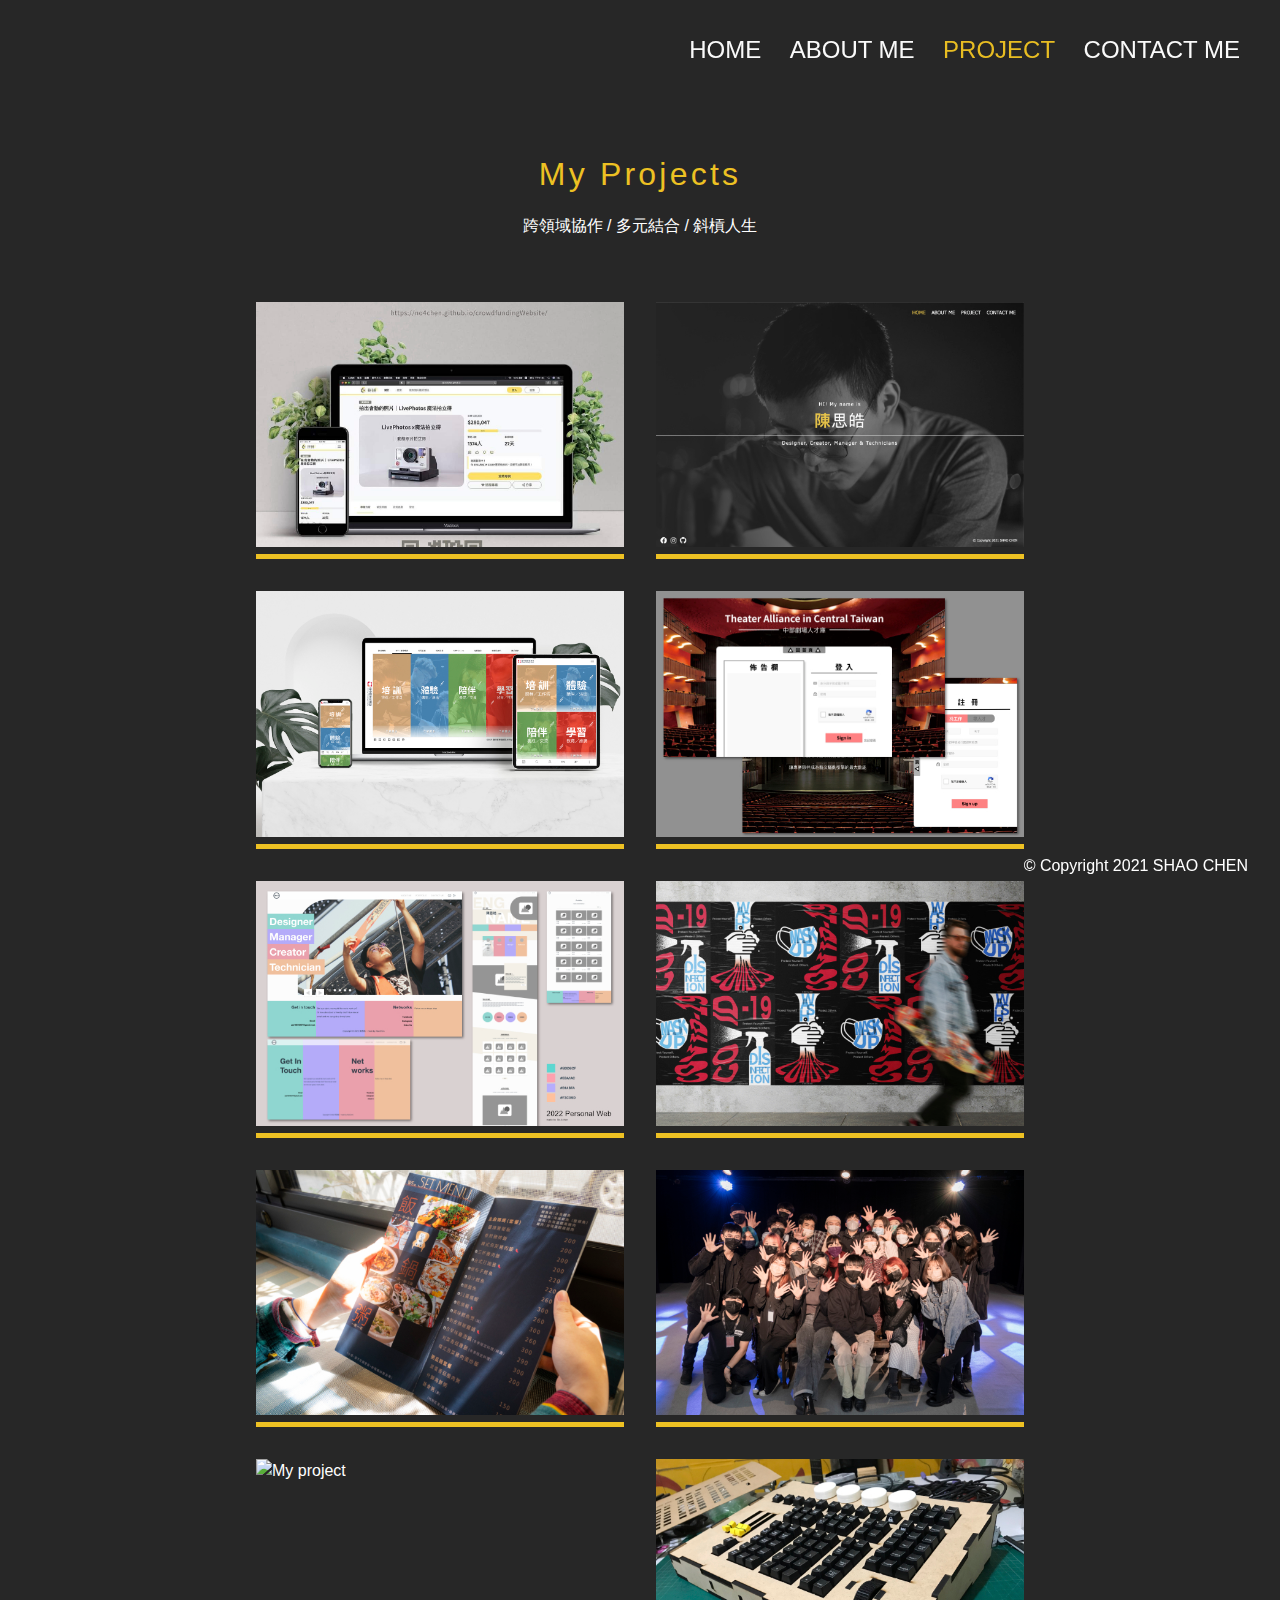
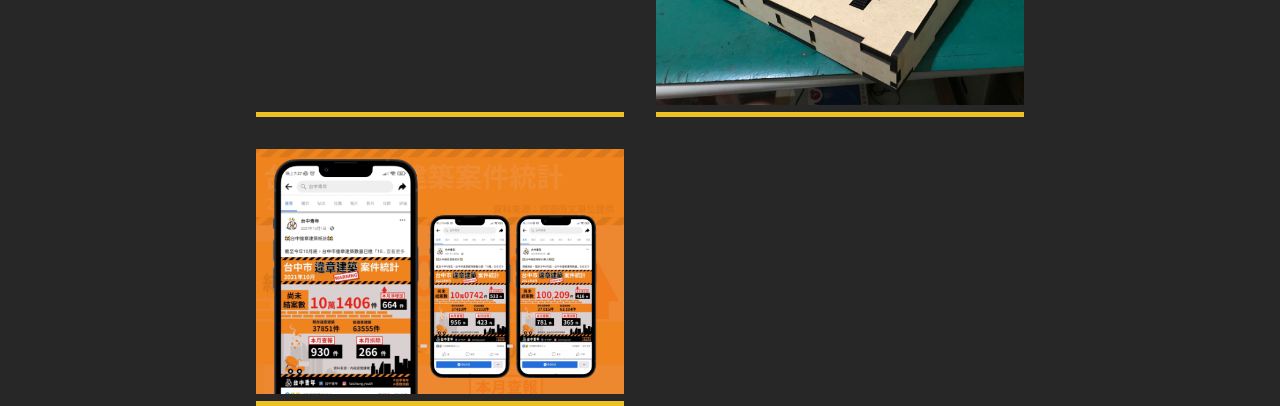
==== project.html @ 05e2f8ed "new" ====
<!DOCTYPE html>
<html lang="en">
<head>
    <meta charset="UTF-8">
    <meta http-equiv="X-UA-Compatible" content="IE=edge">
    <meta name="viewport" content="width=device-width, initial-scale=1.0">
    <title>No.4Chen Project</title>
    <link rel="stylesheet" href="css/main.css">
    <link rel="icon" href="img/webIcon.ico" type="image/x-icon">
</head>
<body>
    <header>
        <div class="menu-btn">
            <span class="menu-btn_burger"></span>
        </div>

        <nav class="nav">
            <ul class="menu-nav">
                <li class="menu-nav_item">
                    <a href="index.html" class="menu-nav_link">Home</a>
                </li>
                <li class="menu-nav_item ">
                    <a href="about.html" class="menu-nav_link">About me</a>
                </li>
                <li class="menu-nav_item active">
                    <a href="project.html" class="menu-nav_link">Project</a>
                </li>
                <li class="menu-nav_item">
                    <a href="contact.html" class="menu-nav_link">Contact me</a>
                </li>
            </ul>
        </nav>
    </header>

    <main>
        <section class="projects">
            <div class="project_bio-image">
                <div class="project_bio">
                    <h2 class="text-secondary">My Projects</h2>
                    <p>跨領域協作 / 多元結合 / 斜槓人生</p>
                </div>
            </div>
            <div class="project_items">
                <!--1-->
                <div class="project_item">
                    <img src="img//project-01.jpg" alt="My project">
                    <div class="project_btns">
                        <h3 class="project_btn">
                            募資網站 <br>(RWD)
                        </h3>
                        <div class="project_btn">
                            <p>HTML</p>
                            <p>CSS</p>
                            <p>Bootstrap</p>
                        </div>
                        <a href="https://no4chen.github.io/crowdfundingWeb/" class="project_btn" target="_blank">
                            <i class="fab fa-github">Github</i>
                        </a>
                    </div>
                </div>
                <!--3-->
                <div class="project_item">
                    <img src="img//project-03.jpg" alt="My project">
                    <div class="project_btns">
                        <h3 class="project_btn">
                            Personal Web <br> 2021 
                        </h3>
                        <div class="project_btn">
                            <p>HTML</p>
                            <p>CSS</p>
                            <p>Ps</p>
                        </div>
                        <a href="#!" class="project_btn" target="_blank">
                            <i class="fab fa-github">Github</i>
                        </a>
                    </div>
                </div>
                <!--2-->
                <div class="project_item">
                    <img src="img//project-02.jpg" alt="My project">
                    <div class="project_btns">
                        <h3 class="project_btn">
                            Landing page <br> 探索學習網站
                        </h3>
                        <div class="project_btn">
                            <p>XD</p>
                            <p>Ps</p>
                        </div>
                        <a href="#!" class="project_btn" target="_blank">
                            <i class="fab fa-github">Github</i>
                        </a>
                    </div>
                </div>
                <!--4-->
                <div class="project_item">
                    <img src="img//project-04.jpg" alt="My project">
                    <div class="project_btns">
                        <h3 class="project_btn">
                            LogIn Page<br>註冊/登入網頁
                        </h3>
                        <div class="project_btn">
                            <p>XD</p>
                            <p>Ps</p>
                        </div>
                        <a href="https://github.com/no4chen/crowdfundingWebsite" class="project_btn" target="_blank">
                            <i class="fab fa-github">Github</i>
                        </a>
                    </div>
                </div>
                <!--5-->
                <div class="project_item">
                    <img src="img//project-05.jpg" alt="My project">
                    <div class="project_btns">
                        <h3 class="project_btn">
                            Personal Web<br>2022 <small>(ING)</small>
                        </h3>
                        <div class="project_btn">
                            <p>XD</p>
                            <p>Ps</p>
                        </div>
                        <a href="https://github.com/no4chen/crowdfundingWebsite" class="project_btn" target="_blank">
                            <i class="fab fa-github">Github</i>
                        </a>
                    </div>
                </div>
                <!--6-->
                <div class="project_item">
                    <img src="img//project-06.jpg" alt="My project">
                    <div class="project_btns">
                        <h3 class="project_btn">
                            Poster Design <br> 防疫宣導 海報 
                        </h3>
                        <div class="project_btn">
                            <p>Ai</p>
                            <p>Ps</p>
                        </div>
                        <a href="https://www.facebook.com/No4chen/posts/2609569512511268" class="project_btn" target="_blank">
                            <i class="fab fa-facebook">Facebook</i>
                        </a>
                    </div>
                </div>
                <!--7-->
                <div class="project_item">
                    <img src="img//project-07.jpg" alt="My project">
                    <div class="project_btns">
                        <h3 class="project_btn">
                            Menu Design <br> 51巷咖啡餐館 菜單 
                        </h3>
                        <div class="project_btn">
                            <p>Id</p>
                            <p>Ai</p>
                            <p>Ps</p>
                        </div>
                        <a href="https://www.facebook.com/No4chen/posts/2605249862943233" class="project_btn" target="_blank">
                            <i class="fab fa-facebook">Facebook</i>
                        </a>
                    </div>
                </div>
                <!--8-->
                <div class="project_item">
                    <img src="img//project-08.jpg" alt="My project">
                    <div class="project_btns">
                        <h3 class="project_btn">
                            Events Photograph <br> 1997劇團《仨》演出 
                        </h3>
                        <div class="project_btn">
                            <p>攝影</p>
                            <p>Lr</p>
                            <p>Ps</p>
                        </div>
                        <a href="https://www.instagram.com/p/CZWMiVXLqOg/?utm_source=ig_web_copy_link" class="project_btn" target="_blank">
                            <i class="fab fa-instagram-square">1997劇團IG 貼文</i>
                        </a>
                    </div>
                </div>
                <!--9-->
                <div class="project_item">
                    <img src="img//project-09.jpg" alt="My project">
                    <div class="project_btns">
                        <h3 class="project_btn">
                            Landing page <br> 大彰青商會 壘球隊 
                        </h3>
                        <div class="project_btn">
                            <p>Ai</p>
                        </div>
                        <a href="https://www.facebook.com/%E5%A4%A7%E5%BD%B0%E5%9C%8B%E9%9A%9B%E9%9D%92%E5%B9%B4%E5%95%86%E6%9C%83-383423425556168/" class="project_btn" target="_blank">
                            <i class="fab fa-facebook">大彰青商會FB</i>
                        </a>
                    </div>
                </div>
                <!--10-->
                <div class="project_item">
                    <img src="img//project-10.jpg" alt="My project">
                    <div class="project_btns">
                        <h3 class="project_btn">
                            Arduino Project <br> EOS Family 軟體模擬控制台 
                        </h3>
                        <div class="project_btn">
                            <p>Arduino</p>
                            <p>ETC Lighting</p>
                        </div>
                        <a href="https://www.instagram.com/p/CO5g5ewHOEz/" class="project_btn" target="_blank">
                            <i class="fab fa-instagram-square">Instagram</i>
                        </a>
                    </div>
                </div>
                <!--11-->
                <div class="project_item">
                    <img src="img//project-11.jpg" alt="My project">
                    <div class="project_btns">
                        <h3 class="project_btn">
                            Design <br> 社群圖卡設計 
                        </h3>
                        <div class="project_btn">
                            <p>Ai</p>
                        </div>
                        <a href="https://www.instagram.com/p/CO5g5ewHOEz/" class="project_btn" target="_blank">
                            <i class="fab fa-instagram-square">Instagram</i>
                        </a>
                    </div>
                </div>
            </div>

            <div class="socialIcons">
                <a href="https://www.facebook.com/No4Chen/" target="_blank">
                    <i class="fab fa-facebook fa-2x"></i>                  
                </a>
                <a href="https://www.instagram.com/howardchen_328/" target="_blank">
                     <i class="fab fa-instagram fa-2x"></i>
                </a>
                <a href="https://github.com/no4chen" target="_blank">
                    <i class="fab fa-github fa-2x"></i>
                </a> 
            </div>
        </section>
    </main>

    <footer>&copy Copyright 2021 SHAO CHEN</footer>
    
    <script src="js/main.js"></script>
    <script src="https://kit.fontawesome.com/f2e0b5dc8e.js" crossorigin="anonymous"></script>
</body>
</html>
---- css/main.css ----
* {
  -webkit-box-sizing: border-box;
          box-sizing: border-box;
  margin: 0;
  padding: 0;
}

.home {
  height: 100%;
  padding-top: 40vh;
  overflow: hidden;
  -webkit-box-align: center;
      -ms-flex-align: center;
          align-items: center;
  text-align: center;
  background: -webkit-gradient(linear, left top, right top, from(rgba(39, 39, 39, 0.9)), to(rgba(39, 39, 39, 0.3))), url(../img/model-1.jpg) center bottom;
  background: linear-gradient(to right, rgba(39, 39, 39, 0.9), rgba(39, 39, 39, 0.3)), url(../img/model-1.jpg) center bottom;
  background-size: cover;
}

.home-Name {
  font-size: 5rem;
  padding-bottom: 1rem;
  margin-bottom: 1rem;
  border-bottom: 2px solid #fff;
}

.home-Name-last {
  color: #edc123;
  font-weight: 700;
}

.menu-btn {
  position: absolute;
  z-index: 1;
  right: 1rem;
  top: 1rem;
  height: 20px;
  width: 28px;
  cursor: pointer;
  -webkit-transition: all 0.5s ease-in-out;
  transition: all 0.5s ease-in-out;
}

.menu-btn_burger {
  position: absolute;
  right: 0;
  top: 0.5rem;
  width: 28px;
  height: 3px;
  background: #fff;
  -webkit-transition: all 0.5s ease-in-out;
  transition: all 0.5s ease-in-out;
}

.menu-btn_burger::before {
  content: "";
  position: absolute;
  top: -8px;
  width: 28px;
  height: 3px;
  background: #fff;
  -webkit-transition: all 0.5s ease-in-out;
  transition: all 0.5s ease-in-out;
}

.menu-btn_burger::after {
  content: "";
  position: absolute;
  top: 8px;
  width: 20px;
  height: 3px;
  background: #fff;
  -webkit-transition: all 0.5s ease-in-out;
  transition: all 0.5s ease-in-out;
}

.menu-btn_burger.open {
  -webkit-transform: rotate(720deg);
          transform: rotate(720deg);
  background: transparent;
}

.menu-btn_burger.open::before {
  -webkit-transform: rotate(45deg) translate(5px, 8px);
          transform: rotate(45deg) translate(5px, 8px);
}

.menu-btn_burger.open::after {
  width: 28px;
  -webkit-transform: rotate(-45deg) translate(3px, -7px);
          transform: rotate(-45deg) translate(3px, -7px);
}

.nav {
  position: fixed;
  top: 0;
  left: 0;
  width: 100vw;
  opacity: 0.98;
  visibility: hidden;
}

.nav.open {
  visibility: visible;
}

.nav .menu-nav {
  display: -webkit-box;
  display: -ms-flexbox;
  display: flex;
  -webkit-box-orient: vertical;
  -webkit-box-direction: normal;
      -ms-flex-flow: column wrap;
          flex-flow: column wrap;
  -webkit-box-align: center;
      -ms-flex-align: center;
          align-items: center;
  -webkit-box-pack: center;
      -ms-flex-pack: center;
          justify-content: center;
  height: 100vh;
  overflow: hidden;
  background: #272727;
  list-style-type: none;
  padding-right: 1rem;
  -webkit-transform: translateY(-100%);
          transform: translateY(-100%);
  -webkit-transition: all 0.5s ease-in-out;
  transition: all 0.5s ease-in-out;
}

.nav .menu-nav.open {
  -webkit-transform: translateY(0);
          transform: translateY(0);
}

.nav .menu-nav_item {
  -webkit-transform: translateX(100vw);
          transform: translateX(100vw);
  -webkit-transition: all 0.5s ease-in-out;
  transition: all 0.5s ease-in-out;
}

.nav .menu-nav_item.open {
  -webkit-transform: translateX(0);
          transform: translateX(0);
}

.nav .menu-nav_item.active > a {
  color: #edc123;
}

.nav .menu-nav_link {
  display: inline-block;
  font-size: 2rem;
  text-transform: uppercase;
  padding: 2rem 0;
  font-weight: 300;
  -webkit-transition: all 0.5s ease-in-out;
  transition: all 0.5s ease-in-out;
}

.nav .menu-nav_link:hover {
  color: #edc123;
}

.menu-nav_item:nth-child(1) {
  -webkit-transition-delay: 0.25s;
          transition-delay: 0.25s;
}

.menu-nav_item:nth-child(2) {
  -webkit-transition-delay: 0.35s;
          transition-delay: 0.35s;
}

.menu-nav_item:nth-child(3) {
  -webkit-transition-delay: 0.45s;
          transition-delay: 0.45s;
}

.menu-nav_item:nth-child(4) {
  -webkit-transition-delay: 0.55s;
          transition-delay: 0.55s;
}

.about {
  padding-bottom: 2rem;
}

.about_bio-image {
  height: 30vh;
  width: 100%;
  background: -webkit-gradient(linear, left top, right top, from(rgba(39, 39, 39, 0.9)), to(rgba(39, 39, 39, 0.3))), url(../img/model-1.jpg) center center;
  background: linear-gradient(to right, rgba(39, 39, 39, 0.9), rgba(39, 39, 39, 0.3)), url(../img/model-1.jpg) center center;
  background-size: cover;
  display: -webkit-box;
  display: -ms-flexbox;
  display: flex;
  -webkit-box-orient: vertical;
  -webkit-box-direction: normal;
      -ms-flex-direction: column;
          flex-direction: column;
  -webkit-box-align: center;
      -ms-flex-align: center;
          align-items: center;
  -webkit-box-pack: end;
      -ms-flex-pack: end;
          justify-content: flex-end;
}

.about_bio-image .text-secondary {
  font-size: 2rem;
  padding-bottom: 1rem;
}

.about_bio-image p {
  -webkit-margin-after: 2rem;
          margin-block-end: 2rem;
}

.about_bio {
  width: 80%;
  text-align: center;
}

.about .jobs {
  width: 60vw;
  margin: 2rem auto 0 auto;
  display: -ms-grid;
  display: grid;
  -ms-grid-columns: 1fr;
      grid-template-columns: 1fr;
  grid-gap: 2rem;
}

.about .jobs-job {
  background: #414141;
  padding: 0.5rem;
  border-bottom: 5px solid #edc123;
}

.about .jobs-job h2, .about .jobs-job h3 {
  margin: 0.5rem 0;
}

.about .jobs-job h4 {
  font-size: 0.75rem;
  margin-bottom: 1rem;
  color: #afafaf;
}

.about .jobs-content {
  margin-left: 1.5rem;
  font-weight: 300;
}

.about footer {
  -webkit-transform: rotate(90deg) translate(-3rem, -5rem);
          transform: rotate(90deg) translate(-3rem, -5rem);
}

.project {
  padding-bottom: 2rem;
}

.project_bio-image {
  height: 30vh;
  width: 100%;
  background: -webkit-gradient(linear, left top, right top, from(rgba(39, 39, 39, 0.9)), to(rgba(39, 39, 39, 0.3))), url(../img/model-1.jpg) center center;
  background: linear-gradient(to right, rgba(39, 39, 39, 0.9), rgba(39, 39, 39, 0.3)), url(../img/model-1.jpg) center center;
  background-size: cover;
  display: -webkit-box;
  display: -ms-flexbox;
  display: flex;
  -webkit-box-orient: vertical;
  -webkit-box-direction: normal;
      -ms-flex-direction: column;
          flex-direction: column;
  -webkit-box-align: center;
      -ms-flex-align: center;
          align-items: center;
  -webkit-box-pack: end;
      -ms-flex-pack: end;
          justify-content: flex-end;
}

.project_bio-image .text-secondary {
  font-size: 2rem;
  padding-bottom: 1rem;
}

.project_bio-image p {
  -webkit-margin-after: 2rem;
          margin-block-end: 2rem;
}

.project_bio {
  width: 80%;
  text-align: center;
}

.project_items {
  width: 60vw;
  margin: 2rem auto 0 auto;
  display: -ms-grid;
  display: grid;
  -ms-grid-columns: 1fr;
      grid-template-columns: 1fr;
  grid-gap: 2rem;
}

.project_item {
  position: relative;
  border-bottom: 5px solid #edc123;
  overflow: hidden;
  cursor: pointer;
}

.project_item img {
  width: 100%;
}

.project_item::after {
  content: "";
  position: absolute;
  top: 100%;
  left: 0;
  height: 100%;
  width: 100%;
  background: #edc123;
  opacity: 0;
  -webkit-transition: all 0.5s ease-in-out;
  transition: all 0.5s ease-in-out;
}

.project_item:hover::after {
  top: 0;
  opacity: 0.9;
}

.project_item:hover .project_btn {
  opacity: 1;
}

.project_btns {
  position: absolute;
  top: 0;
  height: 100%;
  width: 100%;
  z-index: 1;
  display: -webkit-box;
  display: -ms-flexbox;
  display: flex;
  -webkit-box-orient: vertical;
  -webkit-box-direction: normal;
      -ms-flex-direction: column;
          flex-direction: column;
  -ms-flex-pack: distribute;
      justify-content: space-around;
  -webkit-box-align: center;
      -ms-flex-align: center;
          align-items: center;
  text-align: center;
}

.project_btns p {
  display: inline-block;
  min-width: 34px;
  min-height: 34px;
  text-align: center;
  border: 2px solid black;
  border-radius: 34px;
  padding: 2px;
}

.project_btn {
  opacity: 0;
  color: #000;
  -webkit-transition: all 0.5s ease-in-out;
  transition: all 0.5s ease-in-out;
}

.project_btn:nth-child(3n):hover {
  color: #fff;
}

.project .socialIcons {
  display: -webkit-box;
  display: -ms-flexbox;
  display: flex;
  -webkit-box-orient: vertical;
  -webkit-box-direction: normal;
      -ms-flex-direction: column;
          flex-direction: column;
}

.project footer {
  -webkit-transform: rotate(90deg) translate(-3rem, -5rem);
          transform: rotate(90deg) translate(-3rem, -5rem);
}

.contact {
  height: 100%;
  padding-top: 40vh;
  overflow: hidden;
  display: -webkit-box;
  display: -ms-flexbox;
  display: flex;
  -webkit-box-orient: vertical;
  -webkit-box-direction: normal;
      -ms-flex-direction: column;
          flex-direction: column;
  -webkit-box-align: center;
      -ms-flex-align: center;
          align-items: center;
  background: -webkit-gradient(linear, left top, right top, from(rgba(39, 39, 39, 0.9)), to(rgba(39, 39, 39, 0.3))), url(../img/model-1.jpg) center top;
  background: linear-gradient(to right, rgba(39, 39, 39, 0.9), rgba(39, 39, 39, 0.3)), url(../img/model-1.jpg) center top;
  background-size: cover;
}

.contact h2 {
  font-size: 3rem;
  margin-bottom: 2rem;
}

.contact_list {
  display: -ms-grid;
  display: grid;
  -ms-grid-columns: 1fr;
      grid-template-columns: 1fr;
  grid-gap: 2rem;
  font-size: 1.5rem;
}

.contact .socialIcons {
  position: initial;
  margin-top: 2rem;
}

@media screen and (min-width: 768px) {
  .menu-btn {
    visibility: hidden;
  }
  .nav {
    visibility: visible;
  }
  .nav .menu-nav {
    display: block;
    -webkit-transform: translateY(0);
            transform: translateY(0);
    height: 100%;
    background: transparent;
    text-align: right;
  }
  .nav .menu-nav_item {
    display: inline;
    padding-right: 1.5rem;
  }
  .nav .menu-nav_link {
    font-size: 1.5rem;
  }
  .about_bio {
    font-size: 1.5rem;
  }
  .project_bio-image {
    height: 30vh;
  }
  .project_items {
    -ms-grid-columns: (1fr)[2];
        grid-template-columns: repeat(2, 1fr);
  }
  .project .text-secondary {
    font-size: 3rem;
  }
  .contact_list {
    -ms-grid-columns: (1fr)[2];
        grid-template-columns: repeat(2, 1fr);
  }
}

@media screen and (min-width: 1440px) {
  .project_items {
    -ms-grid-columns: (1fr)[3];
        grid-template-columns: repeat(3, 1fr);
  }
  .contact_list {
    -ms-grid-columns: (1fr)[3];
        grid-template-columns: repeat(3, 1fr);
  }
}

@media screen and (min-width: 1600px) {
  .project_bio-image {
    height: 50vh;
  }
}

body {
  background: #272727;
  color: #fff;
  height: 100vh;
  font-family: 'Segoe UI', Tahoma, Geneva, Verdana, sans-serif;
  line-height: 1.5;
}

h1, h2, h3 {
  font-weight: 400;
  letter-spacing: 0.2rem;
}

a {
  color: #fff;
  text-decoration: none;
}

.text-secondary {
  color: #edc123;
}

header {
  position: fixed;
  z-index: 2;
  width: 100%;
  padding: 1rem;
}

main {
  height: 100%;
  width: 100%;
}

main .socialIcons {
  position: fixed;
  bottom: 1rem;
  left: 1rem;
}

main .socialIcons a {
  padding: 0.4rem;
  text-align: center;
  -webkit-transition: all 0.5s ease-in-out;
  transition: all 0.5s ease-in-out;
}

main .socialIcons a:hover {
  color: #edc123;
}

footer {
  font-size: 1rem;
  position: fixed;
  bottom: 0.4rem;
  right: 1rem;
  text-align: right;
  padding: 1rem;
  -webkit-column-rule-color: #fff;
          column-rule-color: #fff;
}
/*# sourceMappingURL=main.css.map */
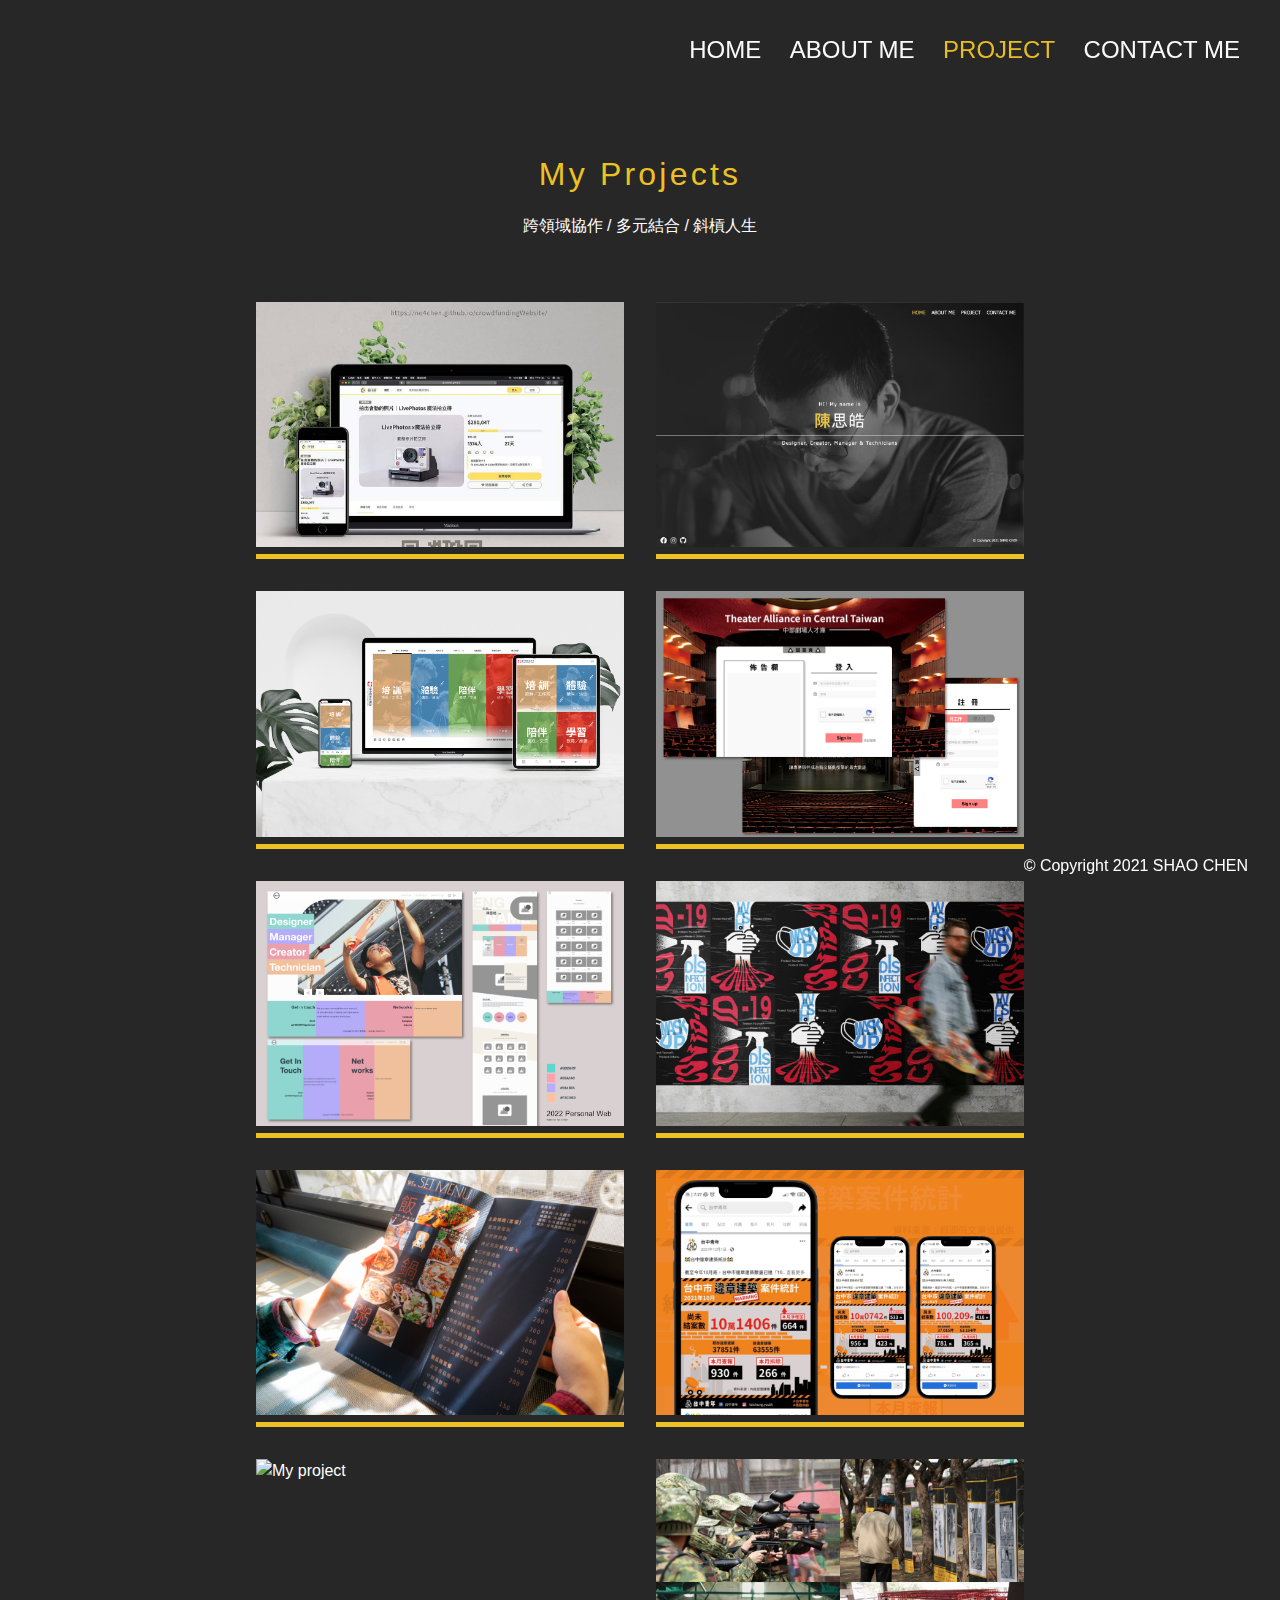
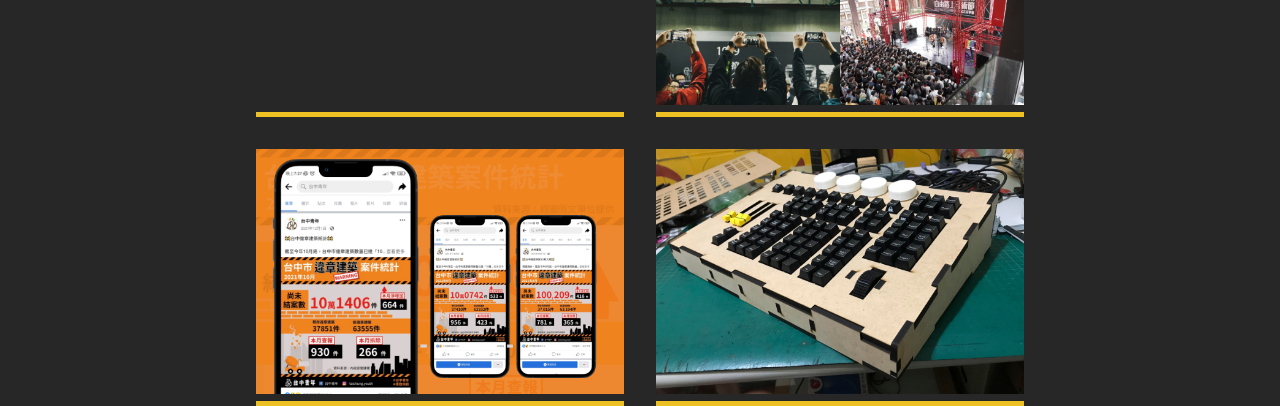
==== commit 420ba3a8: "update about-page" ====
--- a/project.html
+++ b/project.html
@@ -70,7 +70,7 @@
                             <p>CSS</p>
                             <p>Ps</p>
                         </div>
-                        <a href="#!" class="project_btn" target="_blank">
+                        <a href="https://no4chen.github.io/Personal-Web/index.html" class="project_btn" target="_blank">
                             <i class="fab fa-github">Github</i>
                         </a>
                     </div>
@@ -161,24 +161,56 @@
                     <img src="img//project-08.jpg" alt="My project">
                     <div class="project_btns">
                         <h3 class="project_btn">
+                            Social Media Design <br> 社群圖卡設計 
+                        </h3>
+                        <div class="project_btn">
+                            <p>Ai</p>
+                        </div>
+                        <a href="https://www.instagram.com/p/CO5g5ewHOEz/" class="project_btn" target="_blank">
+                            <i class="fab fa-instagram-square">Instagram</i>
+                        </a>
+                    </div>
+                </div>
+                <!--9-->
+                <div class="project_item">
+                    <img src="img//project-09.jpg" alt="My project">
+                    <div class="project_btns">
+                        <h3 class="project_btn">
                             Events Photograph <br> 1997劇團《仨》演出 
                         </h3>
                         <div class="project_btn">
                             <p>攝影</p>
+                            <p>Ps</p>
                             <p>Lr</p>
-                            <p>Ps</p>
                         </div>
                         <a href="https://www.instagram.com/p/CZWMiVXLqOg/?utm_source=ig_web_copy_link" class="project_btn" target="_blank">
                             <i class="fab fa-instagram-square">1997劇團IG 貼文</i>
                         </a>
                     </div>
                 </div>
-                <!--9-->
-                <div class="project_item">
-                    <img src="img//project-09.jpg" alt="My project">
-                    <div class="project_btns">
-                        <h3 class="project_btn">
-                            Landing page <br> 大彰青商會 壘球隊 
+                <!--10-->
+                <div class="project_item">
+                    <img src="img//project-10.jpg" alt="My project">
+                    <div class="project_btns">
+                        <h3 class="project_btn">
+                            Events Photograph <br> 2021自由路上藝術節
+                        </h3>
+                        <div class="project_btn">
+                            <p>攝影</p>
+                            <p>Ps</p>
+                            <p>Lr</p>
+                        </div>
+                        <a href="https://www.instagram.com/p/CO5g5ewHOEz/" class="project_btn" target="_blank">
+                            <i class="fab fa-instagram-square">Instagram</i>
+                        </a>
+                    </div>
+                </div>
+                <!--11-->
+                <div class="project_item">
+                    <img src="img//project-11.jpg" alt="My project">
+                    <div class="project_btns">
+                        <h3 class="project_btn">
+                            LOGO menu<br>大彰青商會 壘球隊 
                         </h3>
                         <div class="project_btn">
                             <p>Ai</p>
@@ -188,9 +220,9 @@
                         </a>
                     </div>
                 </div>
-                <!--10-->
-                <div class="project_item">
-                    <img src="img//project-10.jpg" alt="My project">
+                <!--12-->
+                <div class="project_item">
+                    <img src="img//project-12.jpg" alt="My project">
                     <div class="project_btns">
                         <h3 class="project_btn">
                             Arduino Project <br> EOS Family 軟體模擬控制台 
@@ -198,21 +230,6 @@
                         <div class="project_btn">
                             <p>Arduino</p>
                             <p>ETC Lighting</p>
-                        </div>
-                        <a href="https://www.instagram.com/p/CO5g5ewHOEz/" class="project_btn" target="_blank">
-                            <i class="fab fa-instagram-square">Instagram</i>
-                        </a>
-                    </div>
-                </div>
-                <!--11-->
-                <div class="project_item">
-                    <img src="img//project-11.jpg" alt="My project">
-                    <div class="project_btns">
-                        <h3 class="project_btn">
-                            Design <br> 社群圖卡設計 
-                        </h3>
-                        <div class="project_btn">
-                            <p>Ai</p>
                         </div>
                         <a href="https://www.instagram.com/p/CO5g5ewHOEz/" class="project_btn" target="_blank">
                             <i class="fab fa-instagram-square">Instagram</i>
--- a/css/main.css
+++ b/css/main.css
@@ -251,9 +251,43 @@
   color: #afafaf;
 }
 
-.about .jobs-content {
+.about .jobs-content ul {
   margin-left: 1.5rem;
-  font-weight: 300;
+}
+
+.about .jobs-content .basic {
+  display: -webkit-box;
+  display: -ms-flexbox;
+  display: flex;
+}
+
+.about .jobs-content .basic .img {
+  margin-right: 1rem;
+  width: 160px;
+  height: 200px;
+  background: url(../img/model-1.jpg) center center;
+  background-size: cover;
+  border-radius: 5%;
+}
+
+.about .jobs .toolsIcon {
+  display: -webkit-box;
+  display: -ms-flexbox;
+  display: flex;
+}
+
+.about .jobs .toolsIcon > div {
+  margin: 0 1rem;
+}
+
+.about .jobs .toolsIcon p {
+  display: inline-block;
+  min-width: 34px;
+  min-height: 34px;
+  text-align: center;
+  border: 2px solid #fff;
+  border-radius: 34px;
+  padding: 3px;
 }
 
 .about footer {
